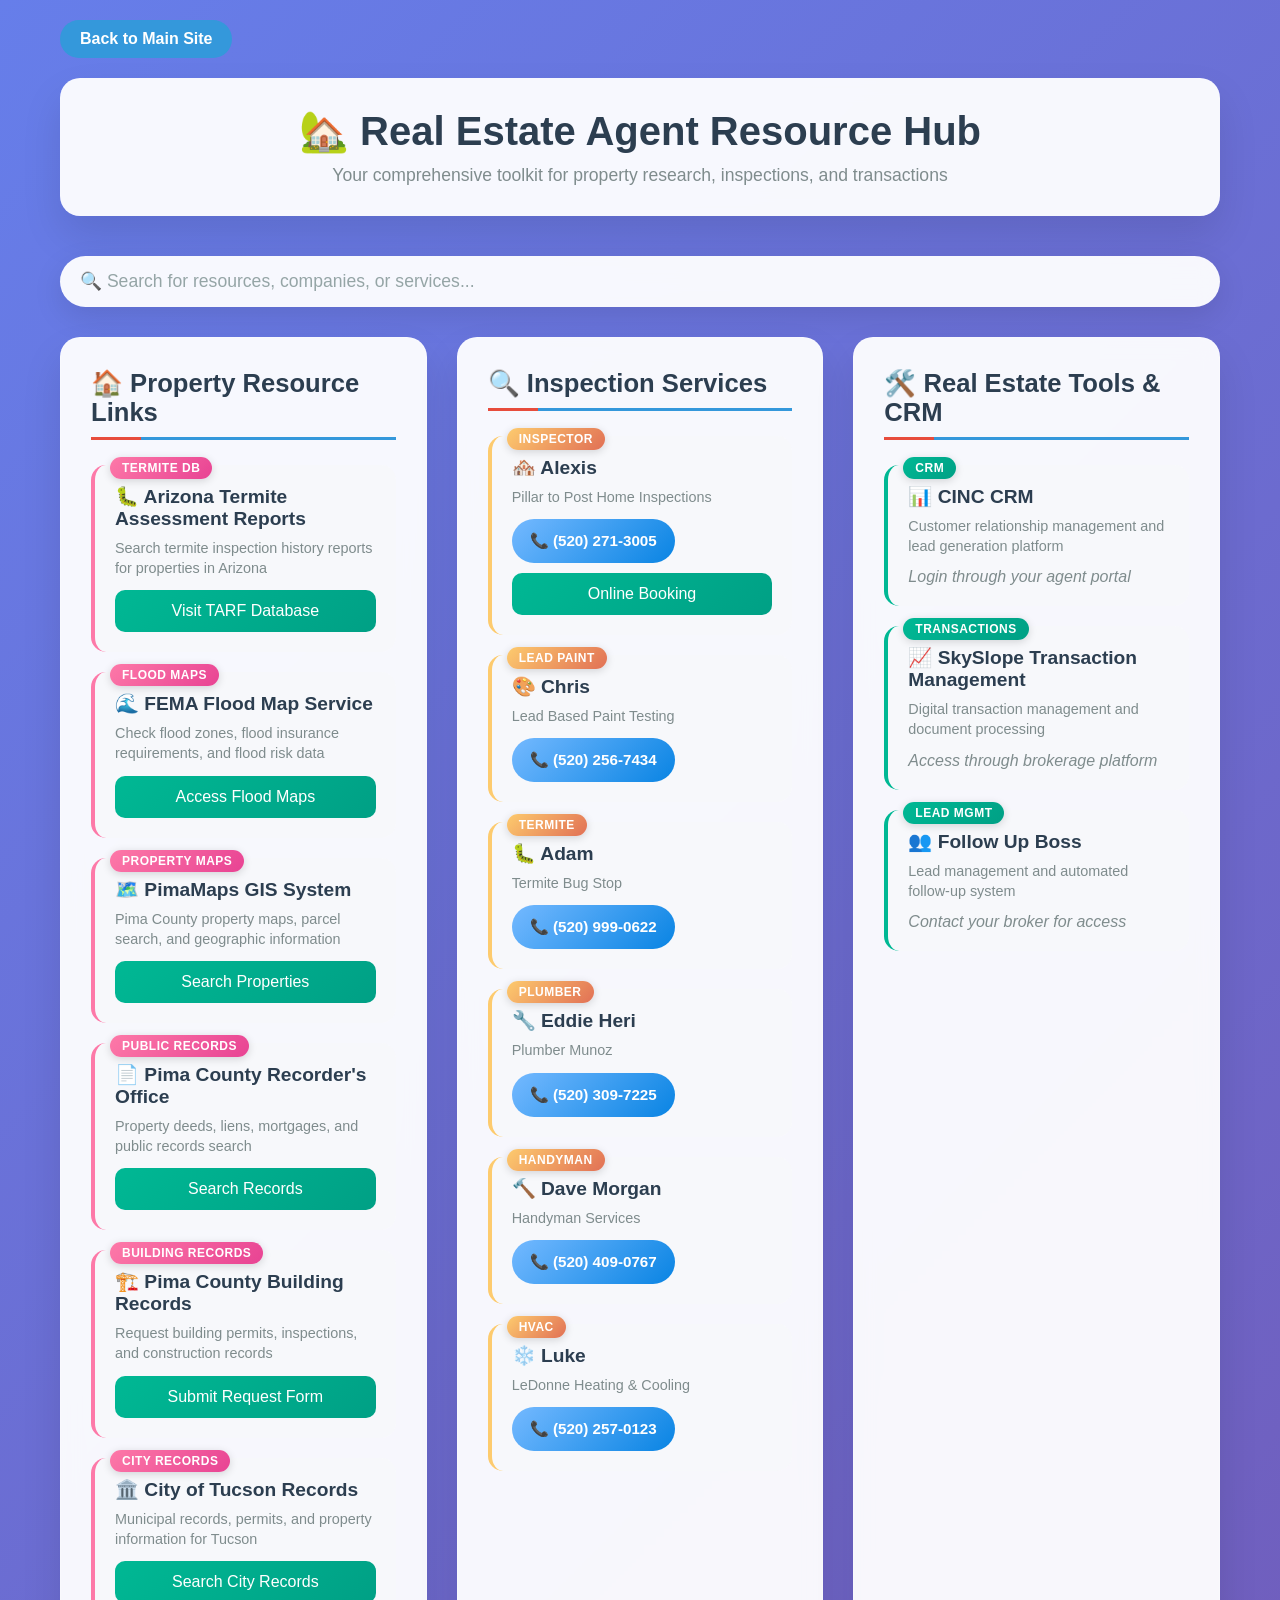
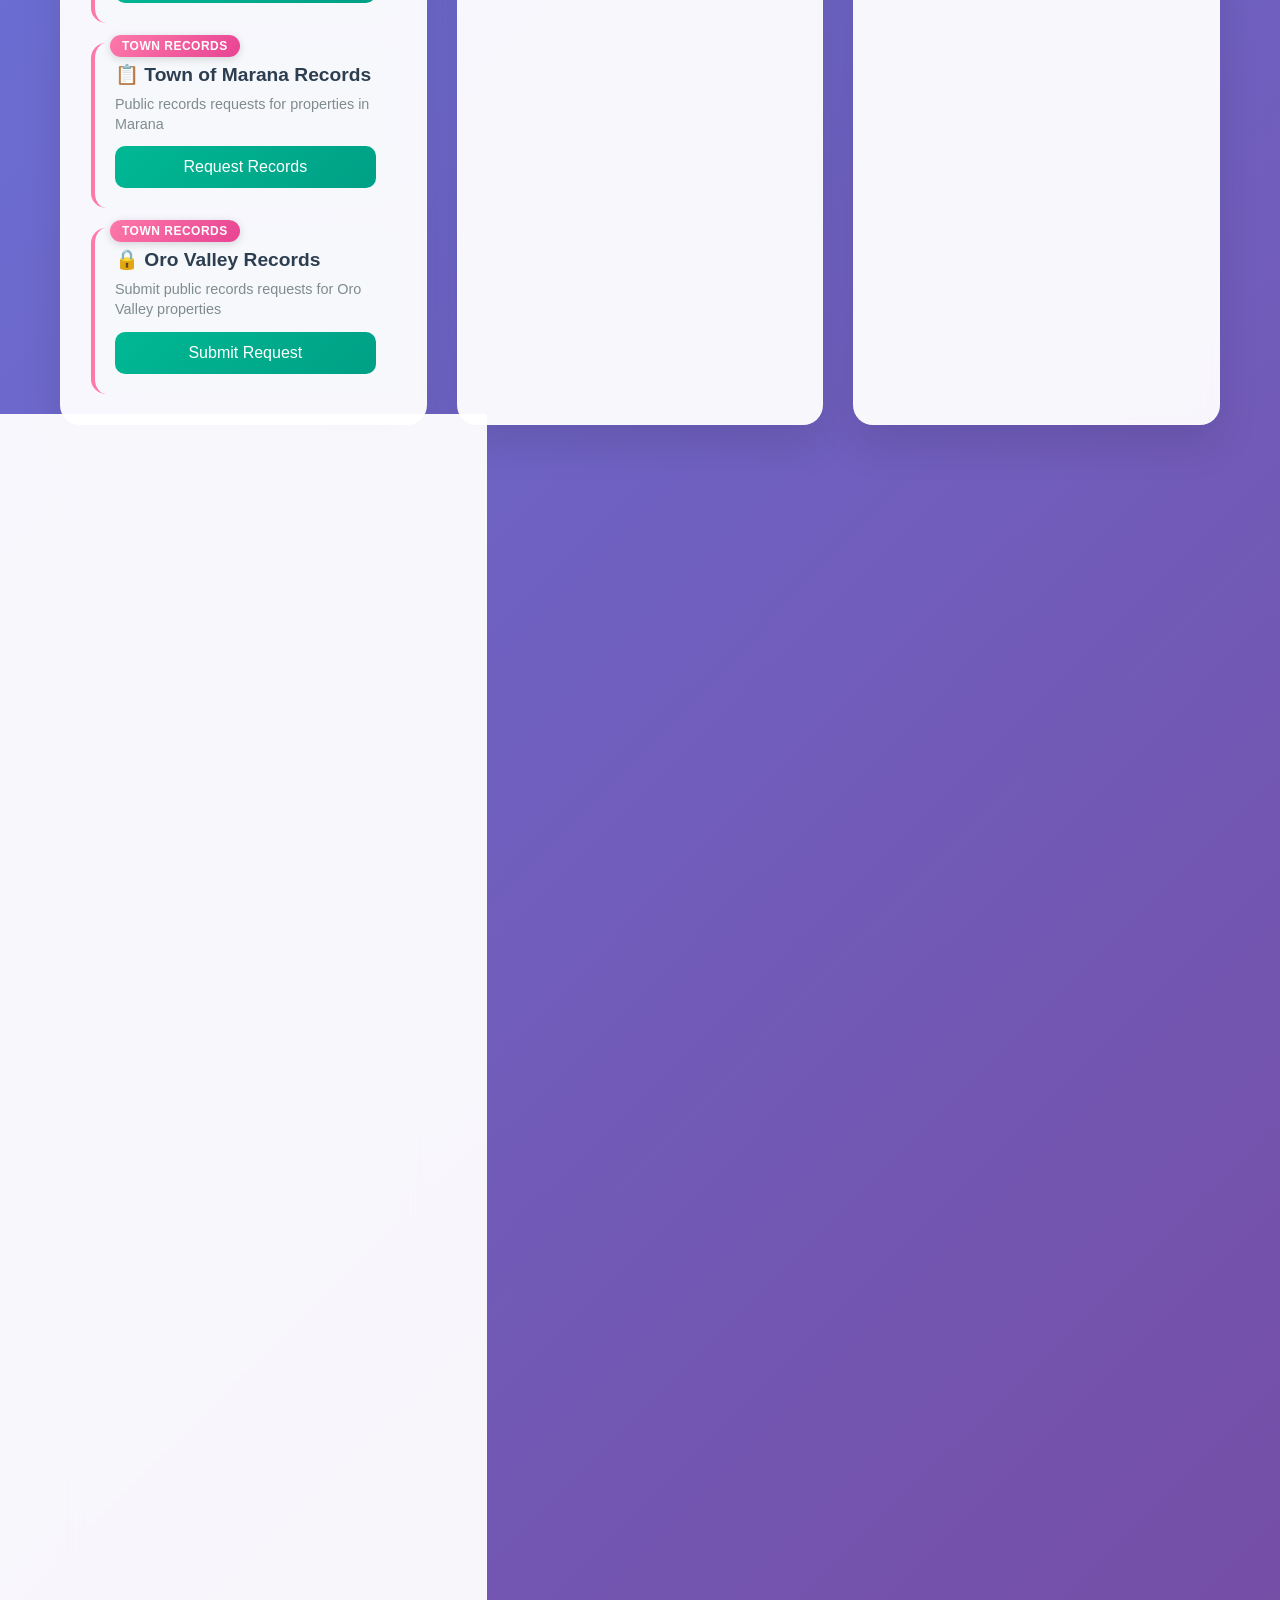
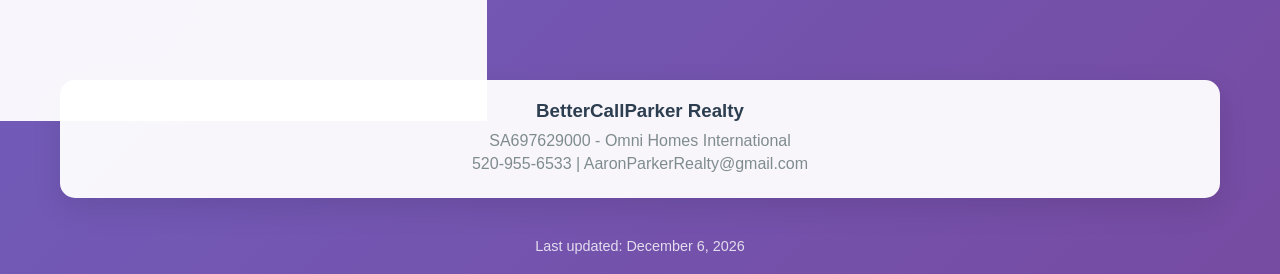
==== agent-hub.html @ dce760a8 "Add files via upload" ====
<!DOCTYPE html>
<html lang="en">
<head>
    <meta charset="UTF-8">
    <meta name="viewport" content="width=device-width, initial-scale=1.0">
    <title>Real Estate Agent Resource Hub</title>
    <style>
        * {
            margin: 0;
            padding: 0;
            box-sizing: border-box;
        }

        body {
            font-family: 'Segoe UI', Tahoma, Geneva, Verdana, sans-serif;
            background: linear-gradient(135deg, #667eea 0%, #764ba2 100%);
            min-height: 100vh;
            color: #333;
        }

        .container {
            max-width: 1200px;
            margin: 0 auto;
            padding: 20px;
        }

        .header {
            text-align: center;
            margin-bottom: 40px;
            background: rgba(255, 255, 255, 0.95);
            padding: 30px;
            border-radius: 20px;
            box-shadow: 0 20px 40px rgba(0, 0, 0, 0.1);
            backdrop-filter: blur(10px);
        }

        .header h1 {
            font-size: 2.5rem;
            color: #2c3e50;
            margin-bottom: 10px;
            font-weight: 700;
        }

        .header p {
            font-size: 1.1rem;
            color: #7f8c8d;
            font-weight: 400;
        }

        .back-button {
            display: inline-block;
            margin-bottom: 20px;
            padding: 10px 20px;
            background-color: #3498db;
            color: white;
            text-decoration: none;
            border-radius: 25px;
            font-weight: 600;
            transition: all 0.3s ease;
        }

        .back-button:hover {
            background-color: #2980b9;
            transform: translateY(-2px);
        }

        .quick-links {
            display: grid;
            grid-template-columns: repeat(auto-fit, minmax(350px, 1fr));
            gap: 30px;
            margin-bottom: 40px;
        }

        .section-card {
            background: rgba(255, 255, 255, 0.95);
            border-radius: 20px;
            padding: 30px;
            box-shadow: 0 20px 40px rgba(0, 0, 0, 0.1);
            backdrop-filter: blur(10px);
            transition: all 0.3s ease;
            border: 1px solid rgba(255, 255, 255, 0.2);
        }

        .section-card:hover {
            transform: translateY(-10px);
            box-shadow: 0 30px 60px rgba(0, 0, 0, 0.15);
        }

        .section-title {
            font-size: 1.6rem;
            font-weight: 700;
            color: #2c3e50;
            margin-bottom: 25px;
            padding-bottom: 10px;
            border-bottom: 3px solid #3498db;
            position: relative;
        }

        .section-title::after {
            content: '';
            position: absolute;
            bottom: -3px;
            left: 0;
            width: 50px;
            height: 3px;
            background: #e74c3c;
        }

        .resource-item {
            margin-bottom: 20px;
            padding: 20px;
            background: rgba(248, 249, 250, 0.8);
            border-radius: 15px;
            border-left: 4px solid #3498db;
            transition: all 0.3s ease;
            position: relative;
        }

        .resource-item:hover {
            background: rgba(241, 245, 249, 0.9);
            transform: translateX(5px);
            box-shadow: 0 5px 15px rgba(0, 0, 0, 0.1);
        }

        .resource-item:last-child {
            margin-bottom: 0;
        }

        .service-tag {
            position: absolute;
            top: -8px;
            left: 15px;
            background: linear-gradient(135deg, #667eea 0%, #764ba2 100%);
            color: white;
            padding: 4px 12px;
            border-radius: 12px;
            font-size: 0.75rem;
            font-weight: 600;
            text-transform: uppercase;
            letter-spacing: 0.5px;
            box-shadow: 0 2px 8px rgba(0, 0, 0, 0.15);
        }

        .inspections .service-tag {
            background: linear-gradient(135deg, #fdcb6e 0%, #e17055 100%);
        }

        .property-resources .service-tag {
            background: linear-gradient(135deg, #fd79a8 0%, #e84393 100%);
        }

        .realty-tools .service-tag {
            background: linear-gradient(135deg, #00b894 0%, #00a085 100%);
        }

        .important-links .service-tag {
            background: linear-gradient(135deg, #a29bfe 0%, #6c5ce7 100%);
        }

        .resource-name {
            font-size: 1.2rem;
            font-weight: 600;
            color: #2c3e50;
            margin-bottom: 8px;
            display: flex;
            align-items: center;
        }

        .resource-description {
            font-size: 0.9rem;
            color: #7f8c8d;
            margin-bottom: 12px;
            line-height: 1.4;
        }

        .contact-info {
            display: flex;
            flex-wrap: wrap;
            gap: 8px;
        }

        .contact-link {
            display: inline-flex;
            align-items: center;
            padding: 12px 18px;
            background: linear-gradient(135deg, #74b9ff 0%, #0984e3 100%);
            color: white;
            text-decoration: none;
            border-radius: 25px;
            font-size: 0.95rem;
            font-weight: 600;
            transition: all 0.3s ease;
            position: relative;
            overflow: hidden;
            min-width: 44px;
            min-height: 44px;
            justify-content: center;
            border: none;
            cursor: pointer;
        }

        .text-btn {
            background: linear-gradient(135deg, #00b894 0%, #00a085 100%);
            font-size: 1rem;
        }

        .text-btn:hover {
            transform: scale(1.05);
            box-shadow: 0 5px 15px rgba(0, 184, 148, 0.4);
        }

        .contact-link::before {
            content: '';
            position: absolute;
            top: 0;
            left: -100%;
            width: 100%;
            height: 100%;
            background: linear-gradient(90deg, transparent, rgba(255, 255, 255, 0.2), transparent);
            transition: left 0.6s;
        }

        .contact-link:hover::before {
            left: 100%;
        }

        .contact-link:hover {
            transform: scale(1.05);
            box-shadow: 0 5px 15px rgba(116, 185, 255, 0.4);
        }

        .web-link {
            display: block;
            margin-top: 10px;
            padding: 12px 18px;
            background: linear-gradient(135deg, #00b894 0%, #00a085 100%);
            color: white;
            text-decoration: none;
            border-radius: 10px;
            font-weight: 500;
            transition: all 0.3s ease;
            text-align: center;
        }

        .web-link:hover {
            transform: scale(1.02);
            box-shadow: 0 8px 25px rgba(0, 184, 148, 0.3);
        }

        .property-resources .resource-item {
            border-left-color: #fd79a8;
        }

        .inspections .resource-item {
            border-left-color: #fdcb6e;
        }

        .realty-tools .resource-item {
            border-left-color: #00b894;
        }

        .important-links .resource-item {
            border-left-color: #a29bfe;
        }

        .search-container {
            margin-bottom: 30px;
        }

        .search-box {
            width: 100%;
            padding: 15px 20px;
            font-size: 1.1rem;
            border: none;
            border-radius: 50px;
            background: rgba(255, 255, 255, 0.95);
            box-shadow: 0 10px 30px rgba(0, 0, 0, 0.1);
            outline: none;
            transition: all 0.3s ease;
            backdrop-filter: blur(10px);
        }

        .search-box:focus {
            box-shadow: 0 15px 40px rgba(0, 0, 0, 0.15);
            transform: translateY(-2px);
        }

        .search-box::placeholder {
            color: #95a5a6;
        }

        .last-updated {
            text-align: center;
            margin-top: 40px;
            color: rgba(255, 255, 255, 0.8);
            font-size: 0.9rem;
        }

        @media (max-width: 768px) {
            .container {
                padding: 15px;
            }
            
            .header h1 {
                font-size: 2rem;
            }
            
            .section-card {
                padding: 20px;
            }
            
            .section-title {
                font-size: 1.4rem;
            }

            .quick-links {
                grid-template-columns: 1fr;
            }

            .contact-info {
                flex-direction: column;
            }

            .contact-link {
                justify-content: center;
            }
        }

        .icon {
            margin-right: 8px;
            opacity: 0.9;
        }

        .highlight {
            background: linear-gradient(135deg, #ffeaa7 0%, #fab1a0 100%);
            animation: pulse 2s infinite;
        }

        @keyframes pulse {
            0% { transform: scale(1); }
            50% { transform: scale(1.02); }
            100% { transform: scale(1); }
        }

        .branding {
            text-align: center;
            margin-top: 40px;
            padding: 20px;
            background: rgba(255, 255, 255, 0.95);
            border-radius: 15px;
            box-shadow: 0 10px 30px rgba(0, 0, 0, 0.1);
        }

        .branding h3 {
            color: #2c3e50;
            margin-bottom: 10px;
        }

        .branding p {
            color: #7f8c8d;
            margin-bottom: 5px;
        }
    </style>
</head>
<body>
    <div class="container">
        <a href="index.html" class="back-button">
            <i class="fas fa-arrow-left"></i> Back to Main Site
        </a>
        
        <div class="header">
            <h1>🏡 Real Estate Agent Resource Hub</h1>
            <p>Your comprehensive toolkit for property research, inspections, and transactions</p>
        </div>

        <div class="search-container">
            <input type="text" class="search-box" id="searchBox" placeholder="🔍 Search for resources, companies, or services...">
        </div>

        <div class="quick-links">
            <!-- Property Resource Links Section -->
            <div class="section-card property-resources">
                <h2 class="section-title">🏠 Property Resource Links</h2>
                
                <div class="resource-item">
                    <div class="service-tag">Termite DB</div>
                    <div class="resource-name">🐛 Arizona Termite Assessment Reports</div>
                    <div class="resource-description">Search termite inspection history reports for properties in Arizona</div>
                    <a href="https://tarf.azda.gov/index.php?ckset=ok" class="web-link" target="_blank">Visit TARF Database</a>
                </div>

                <div class="resource-item">
                    <div class="service-tag">Flood Maps</div>
                    <div class="resource-name">🌊 FEMA Flood Map Service</div>
                    <div class="resource-description">Check flood zones, flood insurance requirements, and flood risk data</div>
                    <a href="https://msc.fema.gov/portal/home" class="web-link" target="_blank">Access Flood Maps</a>
                </div>

                <div class="resource-item">
                    <div class="service-tag">Property Maps</div>
                    <div class="resource-name">🗺️ PimaMaps GIS System</div>
                    <div class="resource-description">Pima County property maps, parcel search, and geographic information</div>
                    <a href="https://gis.pima.gov/maps/landbase/parsrch.htm" class="web-link" target="_blank">Search Properties</a>
                </div>

                <div class="resource-item">
                    <div class="service-tag">Public Records</div>
                    <div class="resource-name">📄 Pima County Recorder's Office</div>
                    <div class="resource-description">Property deeds, liens, mortgages, and public records search</div>
                    <a href="https://www.recorder.pima.gov/PublicSearch" class="web-link" target="_blank">Search Records</a>
                </div>

                <div class="resource-item">
                    <div class="service-tag">Building Records</div>
                    <div class="resource-name">🏗️ Pima County Building Records</div>
                    <div class="resource-description">Request building permits, inspections, and construction records</div>
                    <a href="https://pima-development-services.app.transform.civicplus.com/forms/33048" class="web-link" target="_blank">Submit Request Form</a>
                </div>

                <div class="resource-item">
                    <div class="service-tag">City Records</div>
                    <div class="resource-name">🏛️ City of Tucson Records</div>
                    <div class="resource-description">Municipal records, permits, and property information for Tucson</div>
                    <a href="https://pro.tucsonaz.gov/" class="web-link" target="_blank">Search City Records</a>
                </div>

                <div class="resource-item">
                    <div class="service-tag">Town Records</div>
                    <div class="resource-name">📋 Town of Marana Records</div>
                    <div class="resource-description">Public records requests for properties in Marana</div>
                    <a href="https://www.maranaaz.gov/Departments/Town-Clerk/Public-Records" class="web-link" target="_blank">Request Records</a>
                </div>

                <div class="resource-item">
                    <div class="service-tag">Town Records</div>
                    <div class="resource-name">🔒 Oro Valley Records</div>
                    <div class="resource-description">Submit public records requests for Oro Valley properties</div>
                    <a href="https://www.orovalleyaz.gov/Government/Departments/Town-Clerk/Services/Submit-a-Public-Records-Request" class="web-link" target="_blank">Submit Request</a>
                </div>
            </div>

            <!-- Inspections Resource Section -->
            <div class="section-card inspections">
                <h2 class="section-title">🔍 Inspection Services</h2>
                
                <div class="resource-item">
                    <div class="service-tag">Inspector</div>
                    <div class="resource-name">🏘️ Alexis</div>
                    <div class="resource-description">Pillar to Post Home Inspections</div>
                    <div class="contact-info">
                        <a href="tel:+15202713005" class="contact-link phone-btn">📞 (520) 271-3005</a>
                    </div>
                    <a href="https://casperteam@pillartopost.com/fbo-booking/" class="web-link" target="_blank">Online Booking</a>
                </div>

                <div class="resource-item">
                    <div class="service-tag">Lead Paint</div>
                    <div class="resource-name">🎨 Chris</div>
                    <div class="resource-description">Lead Based Paint Testing</div>
                    <div class="contact-info">
                        <a href="tel:+15202567434" class="contact-link phone-btn">📞 (520) 256-7434</a>
                    </div>
                </div>

                <div class="resource-item">
                    <div class="service-tag">Termite</div>
                    <div class="resource-name">🐛 Adam</div>
                    <div class="resource-description">Termite Bug Stop</div>
                    <div class="contact-info">
                        <a href="tel:+15209990622" class="contact-link phone-btn">📞 (520) 999-0622</a>
                    </div>
                </div>

                <div class="resource-item">
                    <div class="service-tag">Plumber</div>
                    <div class="resource-name">🔧 Eddie Heri</div>
                    <div class="resource-description">Plumber Munoz</div>
                    <div class="contact-info">
                        <a href="tel:+15203097225" class="contact-link phone-btn">📞 (520) 309-7225</a>
                    </div>
                </div>

                <div class="resource-item">
                    <div class="service-tag">Handyman</div>
                    <div class="resource-name">🔨 Dave Morgan</div>
                    <div class="resource-description">Handyman Services</div>
                    <div class="contact-info">
                        <a href="tel:+15204090767" class="contact-link phone-btn">📞 (520) 409-0767</a>
                    </div>
                </div>

                <div class="resource-item">
                    <div class="service-tag">HVAC</div>
                    <div class="resource-name">❄️ Luke</div>
                    <div class="resource-description">LeDonne Heating & Cooling</div>
                    <div class="contact-info">
                        <a href="tel:+15202570123" class="contact-link phone-btn">📞 (520) 257-0123</a>
                    </div>
                </div>
            </div>

            <!-- Realty Tools Section -->
            <div class="section-card realty-tools">
                <h2 class="section-title">🛠️ Real Estate Tools & CRM</h2>
                
                <div class="resource-item">
                    <div class="service-tag">CRM</div>
                    <div class="resource-name">📊 CINC CRM</div>
                    <div class="resource-description">Customer relationship management and lead generation platform</div>
                    <div class="contact-info">
                        <span style="color: #7f8c8d; font-style: italic;">Login through your agent portal</span>
                    </div>
                </div>

                <div class="resource-item">
                    <div class="service-tag">Transactions</div>
                    <div class="resource-name">📈 SkySlope Transaction Management</div>
                    <div class="resource-description">Digital transaction management and document processing</div>
                    <div class="contact-info">
                        <span style="color: #7f8c8d; font-style: italic;">Access through brokerage platform</span>
                    </div>
                </div>

                <div class="resource-item">
                    <div class="service-tag">Lead Mgmt</div>
                    <div class="resource-name">👥 Follow Up Boss</div>
                    <div class="resource-description">Lead management and automated follow-up system</div>
                    <div class="contact-info">
                        <span style="color: #7f8c8d; font-style: italic;">Contact your broker for access</span>
                    </div>
                </div>
            </div>

            <!-- Important Links Section -->
            <div class="section-card important-links">
                <h2 class="section-title">⭐ Essential Real Estate Links</h2>
                
                <div class="resource-item">
                    <div class="service-tag">Licensing</div>
                    <div class="resource-name">🏛️ Arizona Department of Real Estate</div>
                    <div class="resource-description">License management, CE credits, and regulatory information</div>
                    <a href="https://ptl.az.gov/dre/#/login" class="web-link" target="_blank">Access DRE Portal</a>
                </div>

                <div class="resource-item">
                    <div class="service-tag">State MLS</div>
                    <div class="resource-name">🏘️ Arizona Regional MLS (ARMLS)</div>
                    <div class="resource-description">Statewide MLS system for property listings and market data</div>
                    <a href="https://armls.com" class="web-link" target="_blank">Visit ARMLS</a>
                </div>

                <div class="resource-item">
                    <div class="service-tag">Association</div>
                    <div class="resource-name">🤝 West and SouthEast REALTORS®</div>
                    <div class="resource-description">Regional realtor association and professional resources</div>
                    <a href="https://weserv.realtor/" class="web-link" target="_blank">Visit WESERV</a>
                </div>

                <div class="resource-item">
                    <div class="service-tag">Local MLS</div>
                    <div class="resource-name">🏠 Tucson FlexMLS</div>
                    <div class="resource-description">Tucson area MLS for local property searches and listings</div>
                    <a href="https://tar.flexmls.com/" class="web-link" target="_blank">Access FlexMLS</a>
                </div>

                <div class="resource-item">
                    <div class="service-tag">DRE Tool</div>
                    <div class="resource-name">📋 Transaction Desk</div>
                    <div class="resource-description">DRE-provided transaction management and document storage</div>
                    <div class="contact-info">
                        <a href="https://pr.transactiondesk.com/" class="contact-link" target="_blank">🌐 Main Portal</a>
                        <a href="https://www.aaronline.com/efficient-business-tools/transactiondesk" class="contact-link" target="_blank">📚 AAR Info</a>
                    </div>
                </div>
            </div>
        </div>

        <div class="branding">
            <h3>BetterCallParker Realty</h3>
            <p>SA697629000 - Omni Homes International</p>
            <p>520-955-6533 | AaronParkerRealty@gmail.com</p>
        </div>

        <div class="last-updated">
            Last updated: <span id="lastUpdated"></span>
        </div>
    </div>

    <script>
        // Search functionality
        document.getElementById('searchBox').addEventListener('input', function() {
            const searchTerm = this.value.toLowerCase();
            const resourceItems = document.querySelectorAll('.resource-item');
            const sectionCards = document.querySelectorAll('.section-card');
            
            // Reset all cards to visible
            sectionCards.forEach(card => {
                card.style.display = 'block';
            });
            
            // Reset all items
            resourceItems.forEach(item => {
                item.classList.remove('highlight');
                item.style.display = 'block';
            });
            
            if (searchTerm.length > 0) {
                resourceItems.forEach(item => {
                    const itemText = item.textContent.toLowerCase();
                    if (itemText.includes(searchTerm)) {
                        item.classList.add('highlight');
                    } else {
                        item.style.display = 'none';
                    }
                });
                
                // Hide sections with no visible items
                sectionCards.forEach(card => {
                    const visibleItems = card.querySelectorAll('.resource-item[style*="block"], .resource-item:not([style*="none"])');
                    const highlightedItems = card.querySelectorAll('.resource-item.highlight');
                    if (highlightedItems.length === 0) {
                        card.style.display = 'none';
                    }
                });
            }
        });

        // Set last updated date
        document.getElementById('lastUpdated').textContent = new Date().toLocaleDateString('en-US', {
            year: 'numeric',
            month: 'long',
            day: 'numeric'
        });

        // Add click tracking for analytics (optional)
        document.querySelectorAll('.contact-link, .web-link').forEach(link => {
            link.addEventListener('click', function() {
                console.log('Clicked:', this.textContent.trim());
            });
        });

        // Keyboard shortcuts
        document.addEventListener('keydown', function(e) {
            // Focus search box when pressing '/' key
            if (e.key === '/' && !e.target.matches('input')) {
                e.preventDefault();
                document.getElementById('searchBox').focus();
            }
            
            // Clear search when pressing 'Escape'
            if (e.key === 'Escape') {
                const searchBox = document.getElementById('searchBox');
                searchBox.value = '';
                searchBox.dispatchEvent(new Event('input'));
                searchBox.blur();
            }
        });
    </script>
</body>
</html>
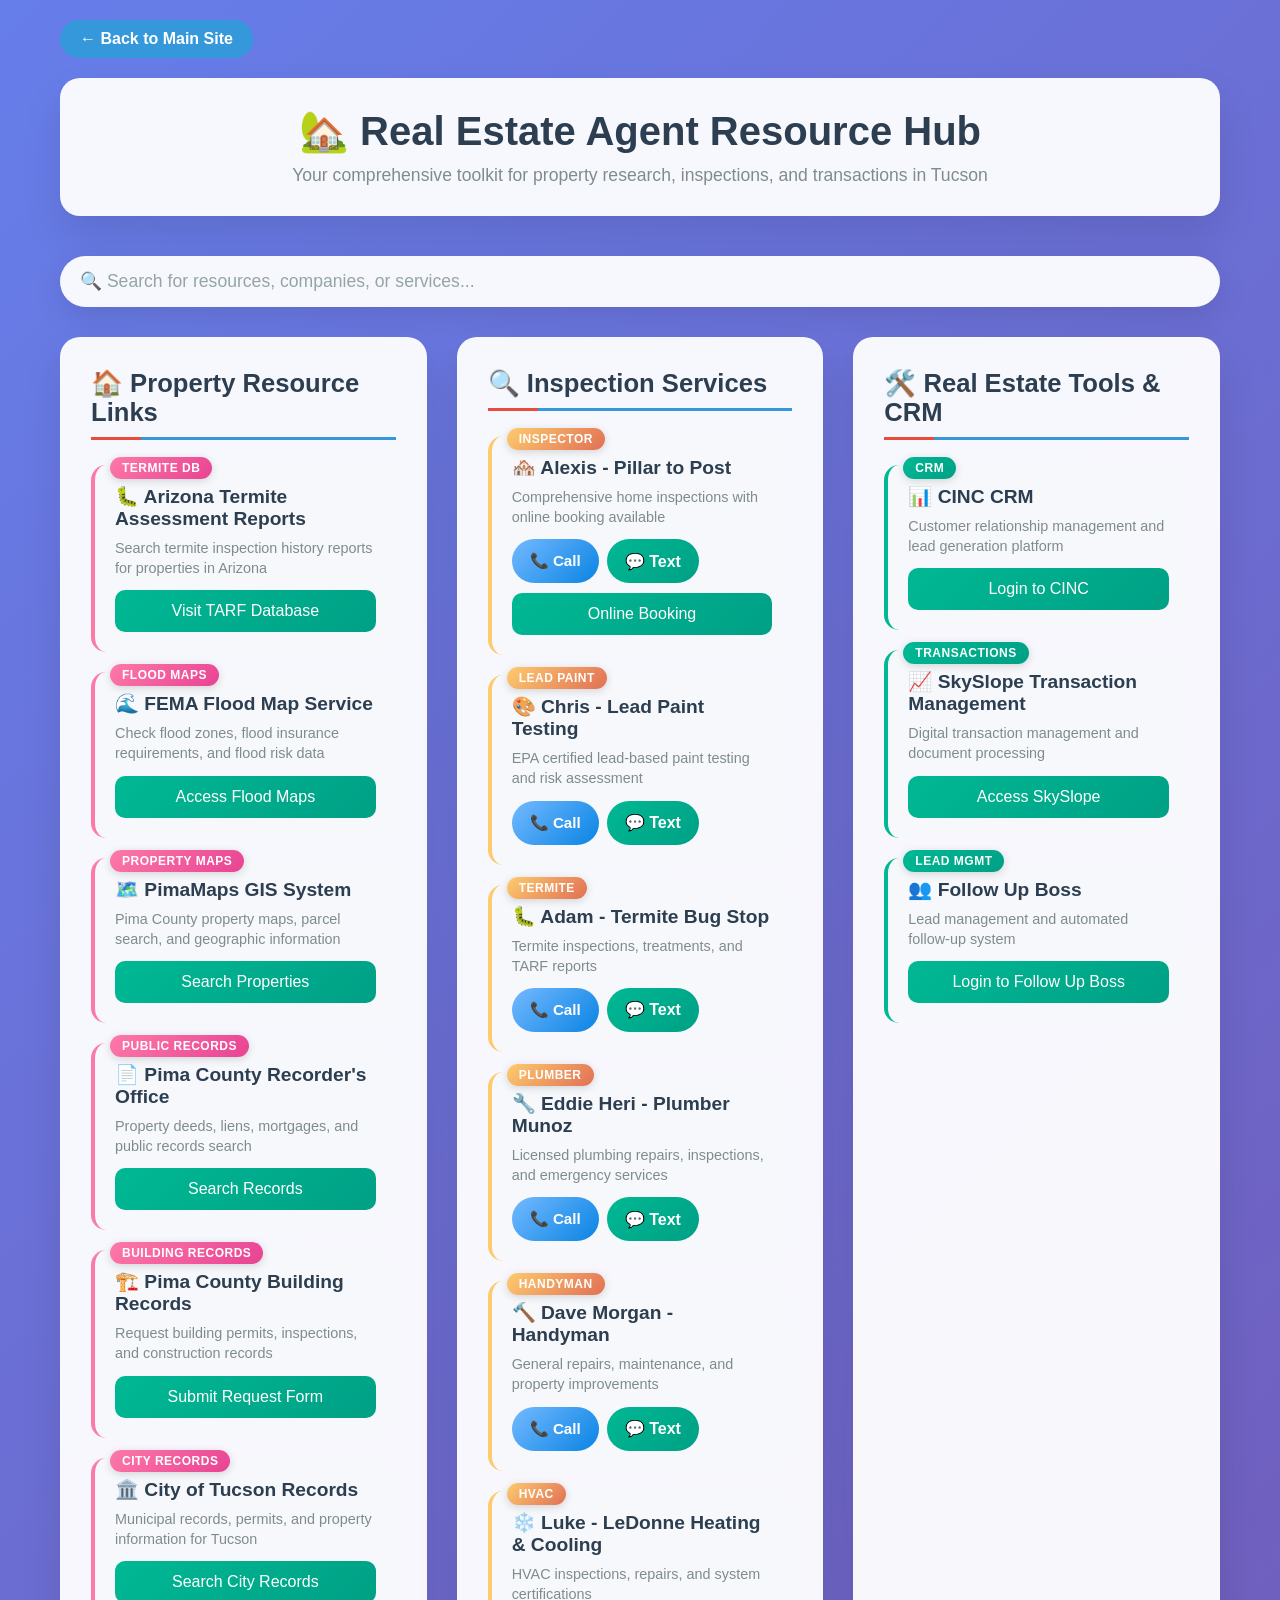
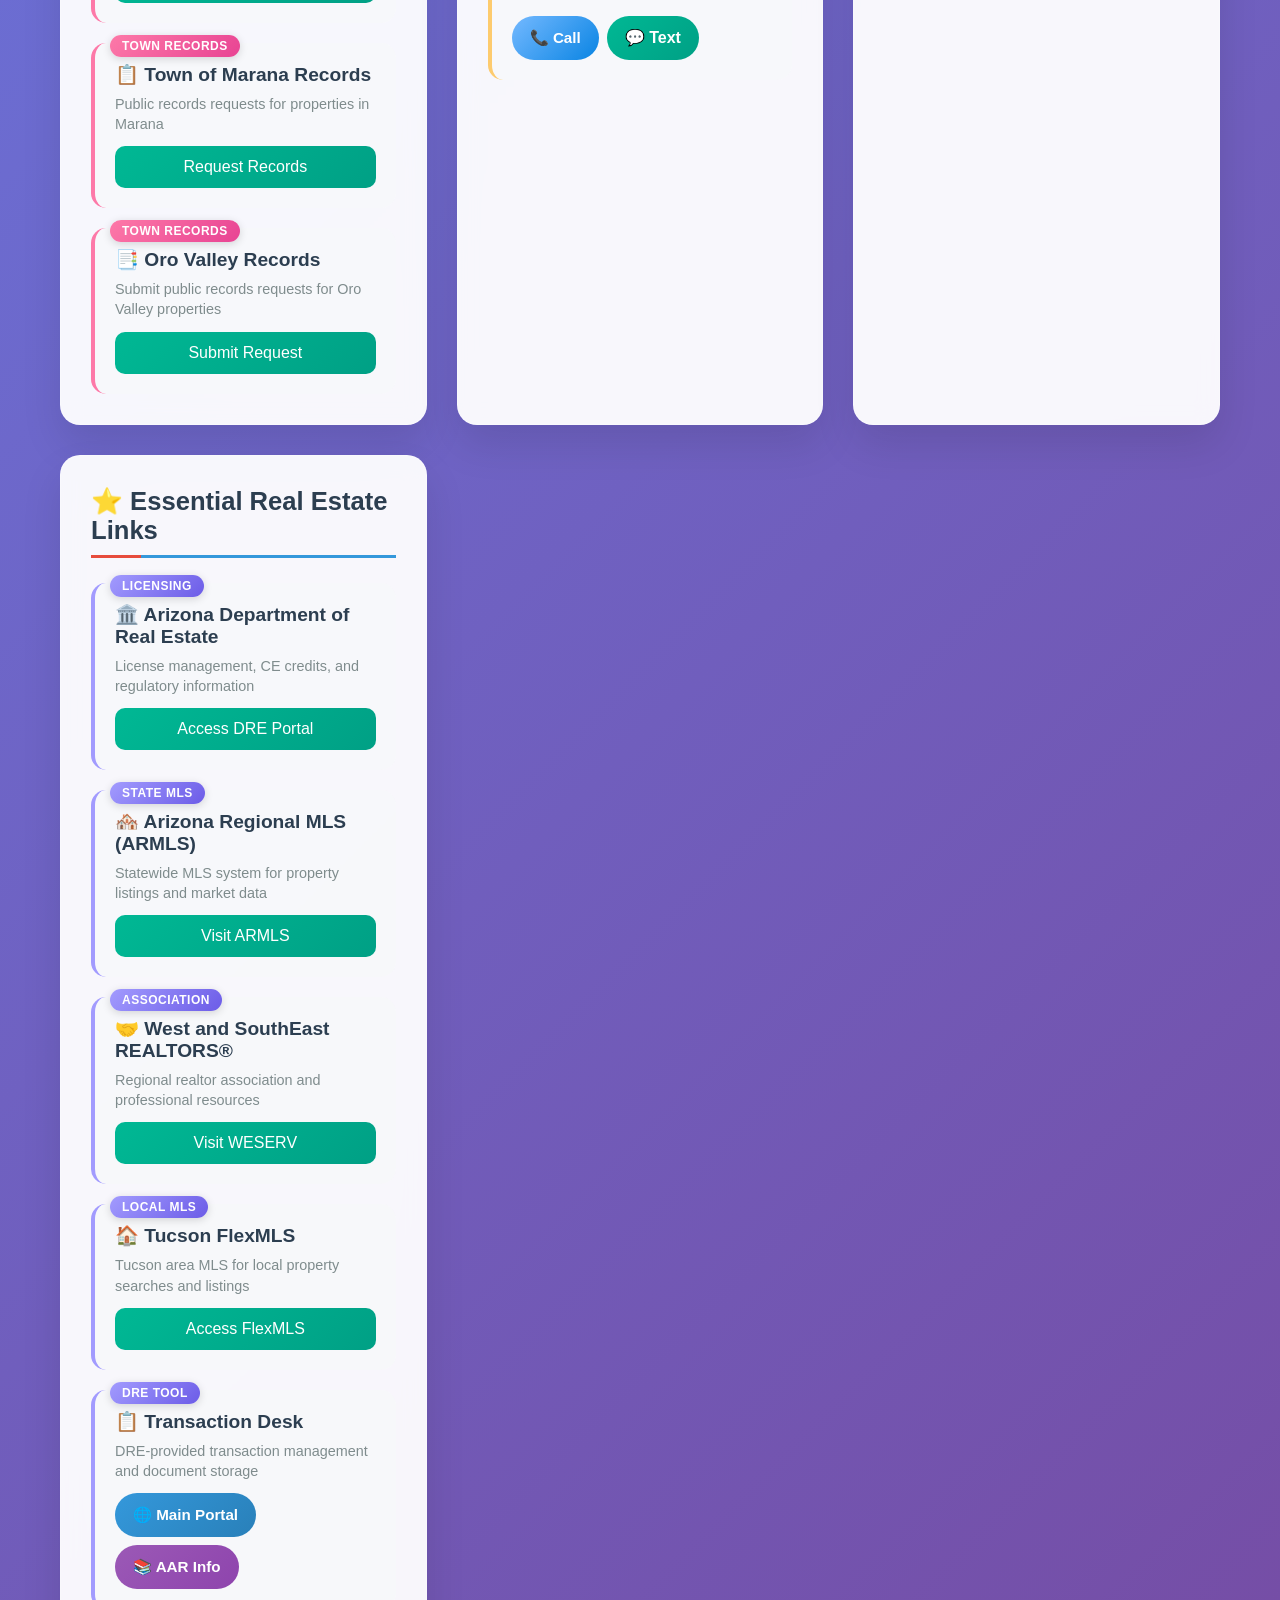
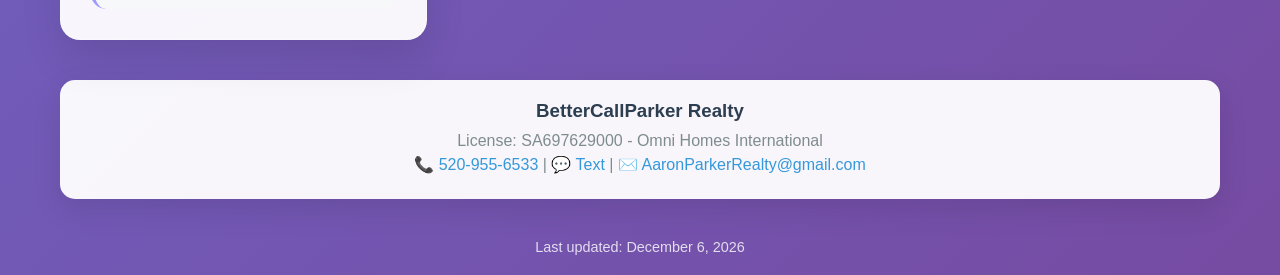
==== commit f3a127fa: "Add files via upload" ====
--- a/agent-hub.html
+++ b/agent-hub.html
@@ -3,7 +3,8 @@
 <head>
     <meta charset="UTF-8">
     <meta name="viewport" content="width=device-width, initial-scale=1.0">
-    <title>Real Estate Agent Resource Hub</title>
+    <title>Real Estate Agent Resource Hub - Tucson</title>
+    <meta name="description" content="Tucson real estate agent resources, property inspections, TARF reports, flood zones, and professional contacts">
     <style>
         * {
             margin: 0;
@@ -209,6 +210,15 @@
             box-shadow: 0 5px 15px rgba(0, 184, 148, 0.4);
         }
 
+        .phone-btn {
+            background: linear-gradient(135deg, #74b9ff 0%, #0984e3 100%);
+        }
+
+        .phone-btn:hover {
+            transform: scale(1.05);
+            box-shadow: 0 5px 15px rgba(116, 185, 255, 0.4);
+        }
+
         .contact-link::before {
             content: '';
             position: absolute;
@@ -222,11 +232,6 @@
 
         .contact-link:hover::before {
             left: 100%;
-        }
-
-        .contact-link:hover {
-            transform: scale(1.05);
-            box-shadow: 0 5px 15px rgba(116, 185, 255, 0.4);
         }
 
         .web-link {
@@ -296,52 +301,6 @@
             font-size: 0.9rem;
         }
 
-        @media (max-width: 768px) {
-            .container {
-                padding: 15px;
-            }
-            
-            .header h1 {
-                font-size: 2rem;
-            }
-            
-            .section-card {
-                padding: 20px;
-            }
-            
-            .section-title {
-                font-size: 1.4rem;
-            }
-
-            .quick-links {
-                grid-template-columns: 1fr;
-            }
-
-            .contact-info {
-                flex-direction: column;
-            }
-
-            .contact-link {
-                justify-content: center;
-            }
-        }
-
-        .icon {
-            margin-right: 8px;
-            opacity: 0.9;
-        }
-
-        .highlight {
-            background: linear-gradient(135deg, #ffeaa7 0%, #fab1a0 100%);
-            animation: pulse 2s infinite;
-        }
-
-        @keyframes pulse {
-            0% { transform: scale(1); }
-            50% { transform: scale(1.02); }
-            100% { transform: scale(1); }
-        }
-
         .branding {
             text-align: center;
             margin-top: 40px;
@@ -360,17 +319,71 @@
             color: #7f8c8d;
             margin-bottom: 5px;
         }
+
+        .branding a {
+            color: #3498db;
+            text-decoration: none;
+        }
+
+        .branding a:hover {
+            text-decoration: underline;
+        }
+
+        @media (max-width: 768px) {
+            .container {
+                padding: 15px;
+            }
+            
+            .header h1 {
+                font-size: 2rem;
+            }
+            
+            .section-card {
+                padding: 20px;
+            }
+            
+            .section-title {
+                font-size: 1.4rem;
+            }
+
+            .quick-links {
+                grid-template-columns: 1fr;
+            }
+
+            .contact-info {
+                flex-direction: column;
+            }
+
+            .contact-link {
+                justify-content: center;
+                width: 100%;
+            }
+        }
+
+        .icon {
+            margin-right: 8px;
+            opacity: 0.9;
+        }
+
+        .highlight {
+            background: linear-gradient(135deg, #ffeaa7 0%, #fab1a0 100%);
+            animation: pulse 2s infinite;
+        }
+
+        @keyframes pulse {
+            0% { transform: scale(1); }
+            50% { transform: scale(1.02); }
+            100% { transform: scale(1); }
+        }
     </style>
 </head>
 <body>
     <div class="container">
-        <a href="index.html" class="back-button">
-            <i class="fas fa-arrow-left"></i> Back to Main Site
-        </a>
+        <a href="index.html" class="back-button">← Back to Main Site</a>
         
         <div class="header">
             <h1>🏡 Real Estate Agent Resource Hub</h1>
-            <p>Your comprehensive toolkit for property research, inspections, and transactions</p>
+            <p>Your comprehensive toolkit for property research, inspections, and transactions in Tucson</p>
         </div>
 
         <div class="search-container">
@@ -433,7 +446,7 @@
 
                 <div class="resource-item">
                     <div class="service-tag">Town Records</div>
-                    <div class="resource-name">🔒 Oro Valley Records</div>
+                    <div class="resource-name">📑 Oro Valley Records</div>
                     <div class="resource-description">Submit public records requests for Oro Valley properties</div>
                     <a href="https://www.orovalleyaz.gov/Government/Departments/Town-Clerk/Services/Submit-a-Public-Records-Request" class="web-link" target="_blank">Submit Request</a>
                 </div>
@@ -445,56 +458,62 @@
                 
                 <div class="resource-item">
                     <div class="service-tag">Inspector</div>
-                    <div class="resource-name">🏘️ Alexis</div>
-                    <div class="resource-description">Pillar to Post Home Inspections</div>
+                    <div class="resource-name">🏘️ Alexis - Pillar to Post</div>
+                    <div class="resource-description">Comprehensive home inspections with online booking available</div>
                     <div class="contact-info">
-                        <a href="tel:+15202713005" class="contact-link phone-btn">📞 (520) 271-3005</a>
+                        <a href="tel:+15202713005" class="contact-link phone-btn">📞 Call</a>
+                        <a href="sms:+15202713005" class="contact-link text-btn">💬 Text</a>
                     </div>
-                    <a href="https://casperteam@pillartopost.com/fbo-booking/" class="web-link" target="_blank">Online Booking</a>
+                    <a href="https://casperteam.pillartopost.com/fbo-booking/" class="web-link" target="_blank">Online Booking</a>
                 </div>
 
                 <div class="resource-item">
                     <div class="service-tag">Lead Paint</div>
-                    <div class="resource-name">🎨 Chris</div>
-                    <div class="resource-description">Lead Based Paint Testing</div>
+                    <div class="resource-name">🎨 Chris - Lead Paint Testing</div>
+                    <div class="resource-description">EPA certified lead-based paint testing and risk assessment</div>
                     <div class="contact-info">
-                        <a href="tel:+15202567434" class="contact-link phone-btn">📞 (520) 256-7434</a>
+                        <a href="tel:+15202567434" class="contact-link phone-btn">📞 Call</a>
+                        <a href="sms:+15202567434" class="contact-link text-btn">💬 Text</a>
                     </div>
                 </div>
 
                 <div class="resource-item">
                     <div class="service-tag">Termite</div>
-                    <div class="resource-name">🐛 Adam</div>
-                    <div class="resource-description">Termite Bug Stop</div>
+                    <div class="resource-name">🐛 Adam - Termite Bug Stop</div>
+                    <div class="resource-description">Termite inspections, treatments, and TARF reports</div>
                     <div class="contact-info">
-                        <a href="tel:+15209990622" class="contact-link phone-btn">📞 (520) 999-0622</a>
+                        <a href="tel:+15209990622" class="contact-link phone-btn">📞 Call</a>
+                        <a href="sms:+15209990622" class="contact-link text-btn">💬 Text</a>
                     </div>
                 </div>
 
                 <div class="resource-item">
                     <div class="service-tag">Plumber</div>
-                    <div class="resource-name">🔧 Eddie Heri</div>
-                    <div class="resource-description">Plumber Munoz</div>
+                    <div class="resource-name">🔧 Eddie Heri - Plumber Munoz</div>
+                    <div class="resource-description">Licensed plumbing repairs, inspections, and emergency services</div>
                     <div class="contact-info">
-                        <a href="tel:+15203097225" class="contact-link phone-btn">📞 (520) 309-7225</a>
+                        <a href="tel:+15203097225" class="contact-link phone-btn">📞 Call</a>
+                        <a href="sms:+15203097225" class="contact-link text-btn">💬 Text</a>
                     </div>
                 </div>
 
                 <div class="resource-item">
                     <div class="service-tag">Handyman</div>
-                    <div class="resource-name">🔨 Dave Morgan</div>
-                    <div class="resource-description">Handyman Services</div>
+                    <div class="resource-name">🔨 Dave Morgan - Handyman</div>
+                    <div class="resource-description">General repairs, maintenance, and property improvements</div>
                     <div class="contact-info">
-                        <a href="tel:+15204090767" class="contact-link phone-btn">📞 (520) 409-0767</a>
+                        <a href="tel:+15204090767" class="contact-link phone-btn">📞 Call</a>
+                        <a href="sms:+15204090767" class="contact-link text-btn">💬 Text</a>
                     </div>
                 </div>
 
                 <div class="resource-item">
                     <div class="service-tag">HVAC</div>
-                    <div class="resource-name">❄️ Luke</div>
-                    <div class="resource-description">LeDonne Heating & Cooling</div>
+                    <div class="resource-name">❄️ Luke - LeDonne Heating & Cooling</div>
+                    <div class="resource-description">HVAC inspections, repairs, and system certifications</div>
                     <div class="contact-info">
-                        <a href="tel:+15202570123" class="contact-link phone-btn">📞 (520) 257-0123</a>
+                        <a href="tel:+15202570123" class="contact-link phone-btn">📞 Call</a>
+                        <a href="sms:+15202570123" class="contact-link text-btn">💬 Text</a>
                     </div>
                 </div>
             </div>
@@ -507,27 +526,21 @@
                     <div class="service-tag">CRM</div>
                     <div class="resource-name">📊 CINC CRM</div>
                     <div class="resource-description">Customer relationship management and lead generation platform</div>
-                    <div class="contact-info">
-                        <span style="color: #7f8c8d; font-style: italic;">Login through your agent portal</span>
-                    </div>
+                    <a href="https://app.cincpro.com/" class="web-link" target="_blank">Login to CINC</a>
                 </div>
 
                 <div class="resource-item">
                     <div class="service-tag">Transactions</div>
                     <div class="resource-name">📈 SkySlope Transaction Management</div>
                     <div class="resource-description">Digital transaction management and document processing</div>
-                    <div class="contact-info">
-                        <span style="color: #7f8c8d; font-style: italic;">Access through brokerage platform</span>
-                    </div>
+                    <a href="https://skyslope.com/login" class="web-link" target="_blank">Access SkySlope</a>
                 </div>
 
                 <div class="resource-item">
                     <div class="service-tag">Lead Mgmt</div>
                     <div class="resource-name">👥 Follow Up Boss</div>
                     <div class="resource-description">Lead management and automated follow-up system</div>
-                    <div class="contact-info">
-                        <span style="color: #7f8c8d; font-style: italic;">Contact your broker for access</span>
-                    </div>
+                    <a href="https://app.followupboss.com/login" class="web-link" target="_blank">Login to Follow Up Boss</a>
                 </div>
             </div>
 
@@ -539,7 +552,7 @@
                     <div class="service-tag">Licensing</div>
                     <div class="resource-name">🏛️ Arizona Department of Real Estate</div>
                     <div class="resource-description">License management, CE credits, and regulatory information</div>
-                    <a href="https://ptl.az.gov/dre/#/login" class="web-link" target="_blank">Access DRE Portal</a>
+                    <a href="https://ptl.az.gov/app/adre/#/login" class="web-link" target="_blank">Access DRE Portal</a>
                 </div>
 
                 <div class="resource-item">
@@ -568,8 +581,8 @@
                     <div class="resource-name">📋 Transaction Desk</div>
                     <div class="resource-description">DRE-provided transaction management and document storage</div>
                     <div class="contact-info">
-                        <a href="https://pr.transactiondesk.com/" class="contact-link" target="_blank">🌐 Main Portal</a>
-                        <a href="https://www.aaronline.com/efficient-business-tools/transactiondesk" class="contact-link" target="_blank">📚 AAR Info</a>
+                        <a href="https://pr.transactiondesk.com/" class="contact-link" target="_blank" style="background: linear-gradient(135deg, #3498db 0%, #2980b9 100%);">🌐 Main Portal</a>
+                        <a href="https://www.aaronline.com/efficient-business-tools/transactiondesk" class="contact-link" target="_blank" style="background: linear-gradient(135deg, #9b59b6 0%, #8e44ad 100%);">📚 AAR Info</a>
                     </div>
                 </div>
             </div>
@@ -577,8 +590,12 @@
 
         <div class="branding">
             <h3>BetterCallParker Realty</h3>
-            <p>SA697629000 - Omni Homes International</p>
-            <p>520-955-6533 | AaronParkerRealty@gmail.com</p>
+            <p>License: SA697629000 - Omni Homes International</p>
+            <p>
+                <a href="tel:+15209556533">📞 520-955-6533</a> | 
+                <a href="sms:+15209556533">💬 Text</a> | 
+                <a href="mailto:AaronParkerRealty@gmail.com">✉️ AaronParkerRealty@gmail.com</a>
+            </p>
         </div>
 
         <div class="last-updated">
